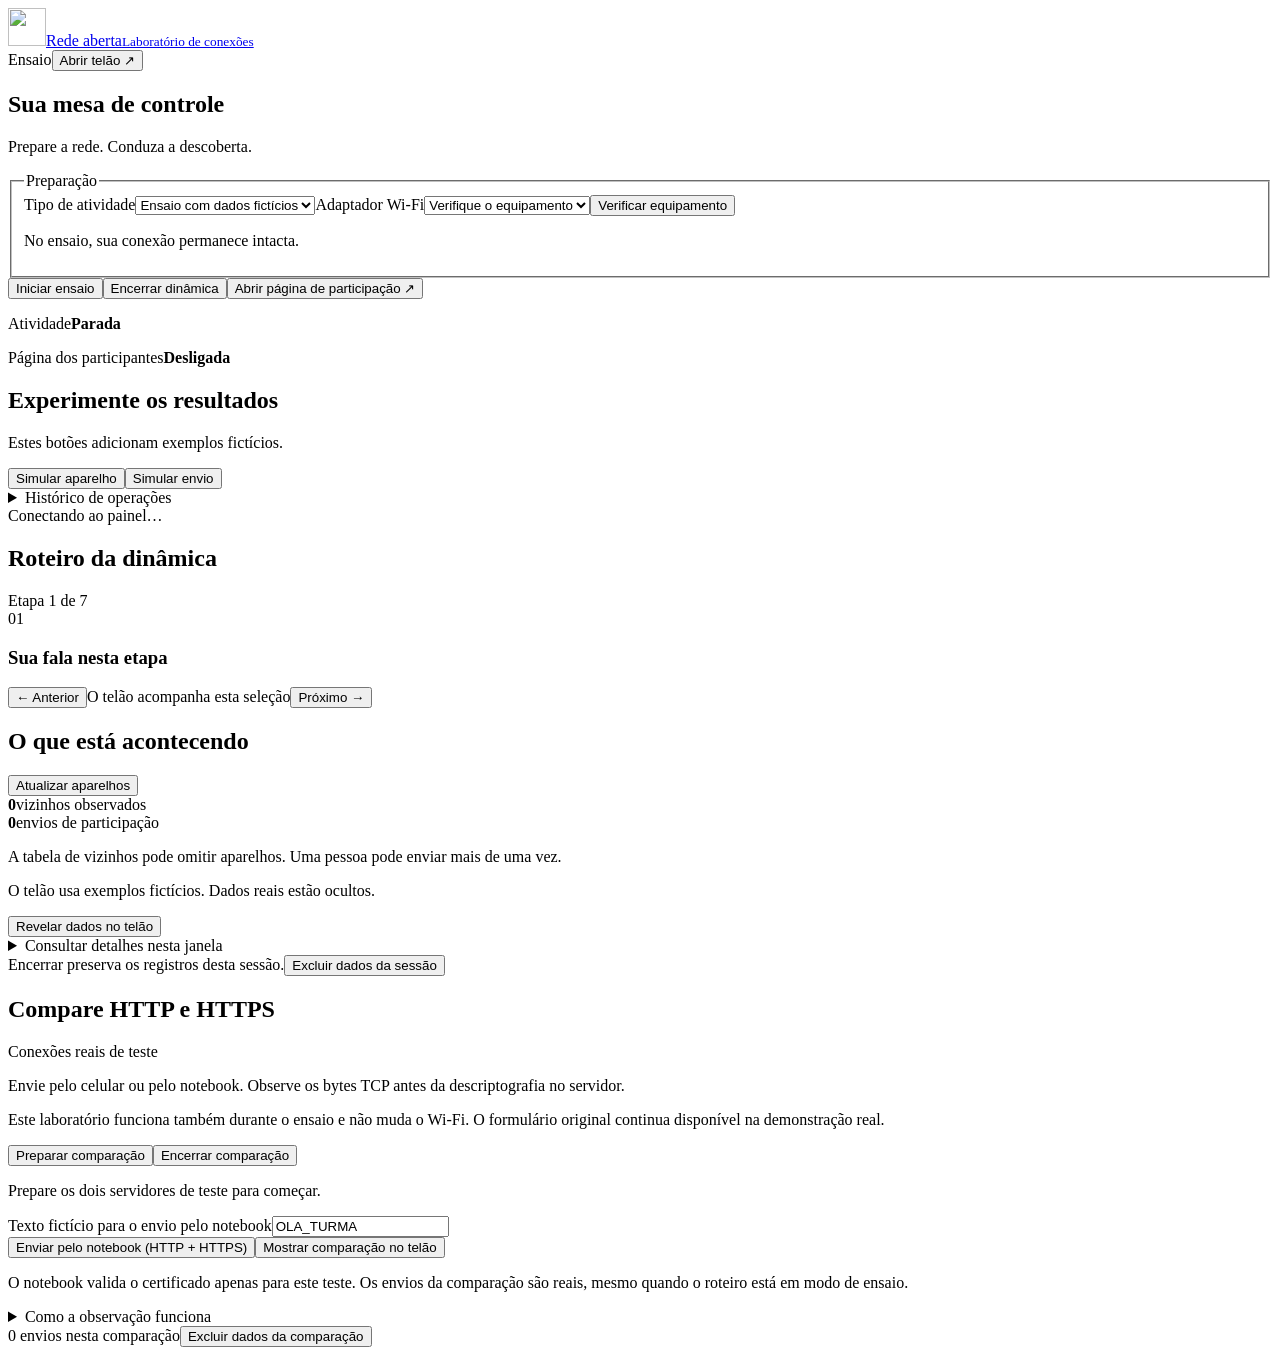
==== interface/index.html @ 5d965aa2 "Add open Wi-Fi demonstration app and HTTP/HTTPS comparison" ====
<!doctype html>
<html lang="pt-BR">
<head><meta charset="utf-8"><meta name="viewport" content="width=device-width,initial-scale=1"><title>Rede aberta — painel da equipe</title><link rel="icon" href="/icone.svg" type="image/svg+xml"><link rel="stylesheet" href="/estilo.css"><script src="/conteudo.js" defer></script><script src="/app.js" defer></script></head>
<body>
<header class="cabecalho"><a class="marca" href="/"><img src="/icone.svg" alt="" width="38" height="38"><span>Rede aberta<small>Laboratório de conexões</small></span></a><div class="cabecalho-acoes"><span id="badge" class="badge">Ensaio</span><button id="abrir-telao" class="primario">Abrir telão ↗</button></div></header>
<main class="painel">
  <aside class="operacao" aria-label="Controles da dinâmica">
    <h1>Sua mesa de controle</h1><p class="subtitulo">Prepare a rede. Conduza a descoberta.</p>
    <fieldset id="configuracao"><legend>Preparação</legend><label for="modo">Tipo de atividade</label><select id="modo"><option value="ensaio">Ensaio com dados fictícios</option><option value="real">Demonstração real</option></select><label for="interface">Adaptador Wi-Fi</label><select id="interface"><option value="">Verifique o equipamento</option></select><button data-acao="verificar" class="largo">Verificar equipamento</button><p class="ajuda">No ensaio, sua conexão permanece intacta.</p></fieldset>
    <div class="acoes-rede"><button id="iniciar" class="primario largo">Iniciar ensaio</button><button data-acao="encerrar" id="encerrar" class="largo">Encerrar dinâmica</button><button id="abrir-pagina" class="texto">Abrir página de participação ↗</button></div>
    <div class="status-lista"><p><span>Atividade</span><strong id="status-rede">Parada</strong></p><p><span>Página dos participantes</span><strong id="status-servidor">Desligada</strong></p></div>
    <div id="simulacao" class="simulacao"><h2>Experimente os resultados</h2><p>Estes botões adicionam exemplos fictícios.</p><button data-acao="simular_aparelho">Simular aparelho</button><button data-acao="simular_envio">Simular envio</button></div>
    <details class="historico"><summary>Histórico de operações</summary><ol id="eventos"></ol></details>
  </aside>
  <section class="conteudo-equipe">
    <div id="aviso-conexao" role="alert" hidden></div><div class="mensagem" id="mensagem" role="status" aria-live="polite">Conectando ao painel…</div><div class="erro" id="erro" role="alert" hidden></div>
    <section class="roteiro" aria-label="Roteiro da apresentação"><div class="titulo-secao"><h2>Roteiro da dinâmica</h2><span id="etapa-numero">Etapa 1 de 7</span></div><nav id="etapas" class="etapas" aria-label="Etapas"></nav><div class="previa"><span id="previa-numero" class="numero-etapa">01</span><div><h3 id="previa-titulo"></h3><p id="previa-resumo"></p></div></div><div class="notas"><h3>Sua fala nesta etapa</h3><p id="nota"></p></div><div class="navegacao"><button id="anterior">← Anterior</button><span>O telão acompanha esta seleção</span><button id="proximo" class="primario">Próximo →</button></div></section>
    <section class="resultados" aria-label="Resultados da sessão"><div class="titulo-secao"><h2>O que está acontecendo</h2><button data-acao="atualizar" id="atualizar">Atualizar aparelhos</button></div><div class="contadores"><div><strong id="observados">0</strong><span>vizinhos observados</span></div><div><strong id="envios">0</strong><span>envios de participação</span></div><p>A tabela de vizinhos pode omitir aparelhos. Uma pessoa pode enviar mais de uma vez.</p></div><div class="privacidade"><p id="privacidade-texto">O telão usa exemplos fictícios. Dados reais estão ocultos.</p><button id="revelar">Revelar dados no telão</button></div>
    <details id="detalhes-equipe"><summary>Consultar detalhes nesta janela</summary><p class="ajuda">Esta área contém dados da sessão. Confira qual janela está sendo projetada.</p><h3>Aparelhos observados</h3><div class="tabela-scroll"><table><thead><tr><th>IP</th><th>MAC</th><th>Estado</th></tr></thead><tbody id="vizinhos"></tbody></table></div><h3>Envios de participação</h3><p class="ajuda">Exibindo até os 100 envios mais recentes. Horários em UTC.</p><div class="tabela-scroll"><table><thead><tr><th>Horário</th><th>IP</th><th>Navegador</th><th>Apelido</th></tr></thead><tbody id="registros"></tbody></table></div><p id="arquivo" class="ajuda"></p></details>
    <div class="rodape-sessao"><span>Encerrar preserva os registros desta sessão.</span><button id="excluir" class="perigo texto">Excluir dados da sessão</button></div></section>
    <section class="laboratorio" aria-labelledby="titulo-comparacao">
      <div class="titulo-secao"><h2 id="titulo-comparacao">Compare HTTP e HTTPS</h2><span class="badge">Conexões reais de teste</span></div>
      <p>Envie pelo celular ou pelo notebook. Observe os bytes TCP antes da descriptografia no servidor.</p>
      <p class="ajuda">Este laboratório funciona também durante o ensaio e não muda o Wi-Fi. O formulário original continua disponível na demonstração real.</p>
      <div class="botoes-comparacao"><button data-acao="preparar_comparacao" class="primario" id="preparar-comparacao">Preparar comparação</button><button data-acao="encerrar_comparacao" id="encerrar-comparacao">Encerrar comparação</button></div>
      <p id="status-comparacao" role="status">Prepare os dois servidores de teste para começar.</p>
      <div class="enderecos-comparacao" id="enderecos-comparacao" hidden><p>HTTP: <a id="url-comparacao-http" target="_blank" rel="noopener"></a></p><p>HTTPS: <a id="url-comparacao-https" target="_blank" rel="noopener"></a></p><p class="ajuda">No celular, conecte-se à rede da atividade e abra o endereço HTTP. A página oferece o certificado e o link HTTPS. No HTTPS é necessário confiar no certificado do laboratório; veja o tutorial antes da apresentação.</p><details><summary>Certificado de laboratório</summary><p class="ajuda">Confira a impressão SHA-256 antes de instalar o certificado no aparelho de demonstração. Remova-o após a atividade.</p><code id="fingerprint"></code></details></div>
      <label for="mensagem-notebook">Texto fictício para o envio pelo notebook</label><input type="text" id="mensagem-notebook" maxlength="80" value="OLA_TURMA" autocomplete="off">
      <div class="botoes-comparacao"><button id="enviar-notebook" class="primario">Enviar pelo notebook (HTTP + HTTPS)</button><button id="projetar-comparacao">Mostrar comparação no telão</button></div>
      <p class="ajuda">O notebook valida o certificado apenas para este teste. Os envios da comparação são reais, mesmo quando o roteiro está em modo de ensaio.</p>
      <div id="resultados-comparacao" class="quadros-comparacao"></div>
      <details><summary>Como a observação funciona</summary><p class="ajuda">Duas pontes TCP encaminham exclusivamente para nossos servidores locais HTTP e HTTPS. Os bytes são observados antes da descriptografia TLS; não há captura de tráfego de outros sites. Somente envios com concordância são gravados. Cada envio guarda até 64 KiB do fluxo recebido, com limite de 100 envios por comparação.</p><p class="ajuda">Os arquivos .bin guardam bytes de fluxo TCP, sem cabeçalhos IP/TCP: não são arquivos PCAP. Os dados ficam em dados/comparacoes/ e os detalhes do telão dependem de confirmação.</p></details>
      <div class="rodape-sessao"><span id="total-comparacao">0 envios nesta comparação</span><button id="excluir-comparacao" class="perigo texto">Excluir dados da comparação</button></div>
    </section>

  </section>
</main>
<dialog id="confirmacao"><form method="dialog"><h2 id="confirmacao-titulo"></h2><p id="confirmacao-texto"></p><div class="dialogo-acoes"><button value="cancelar">Cancelar</button><button value="confirmar" class="primario">Confirmar</button></div></form></dialog>
</body></html>
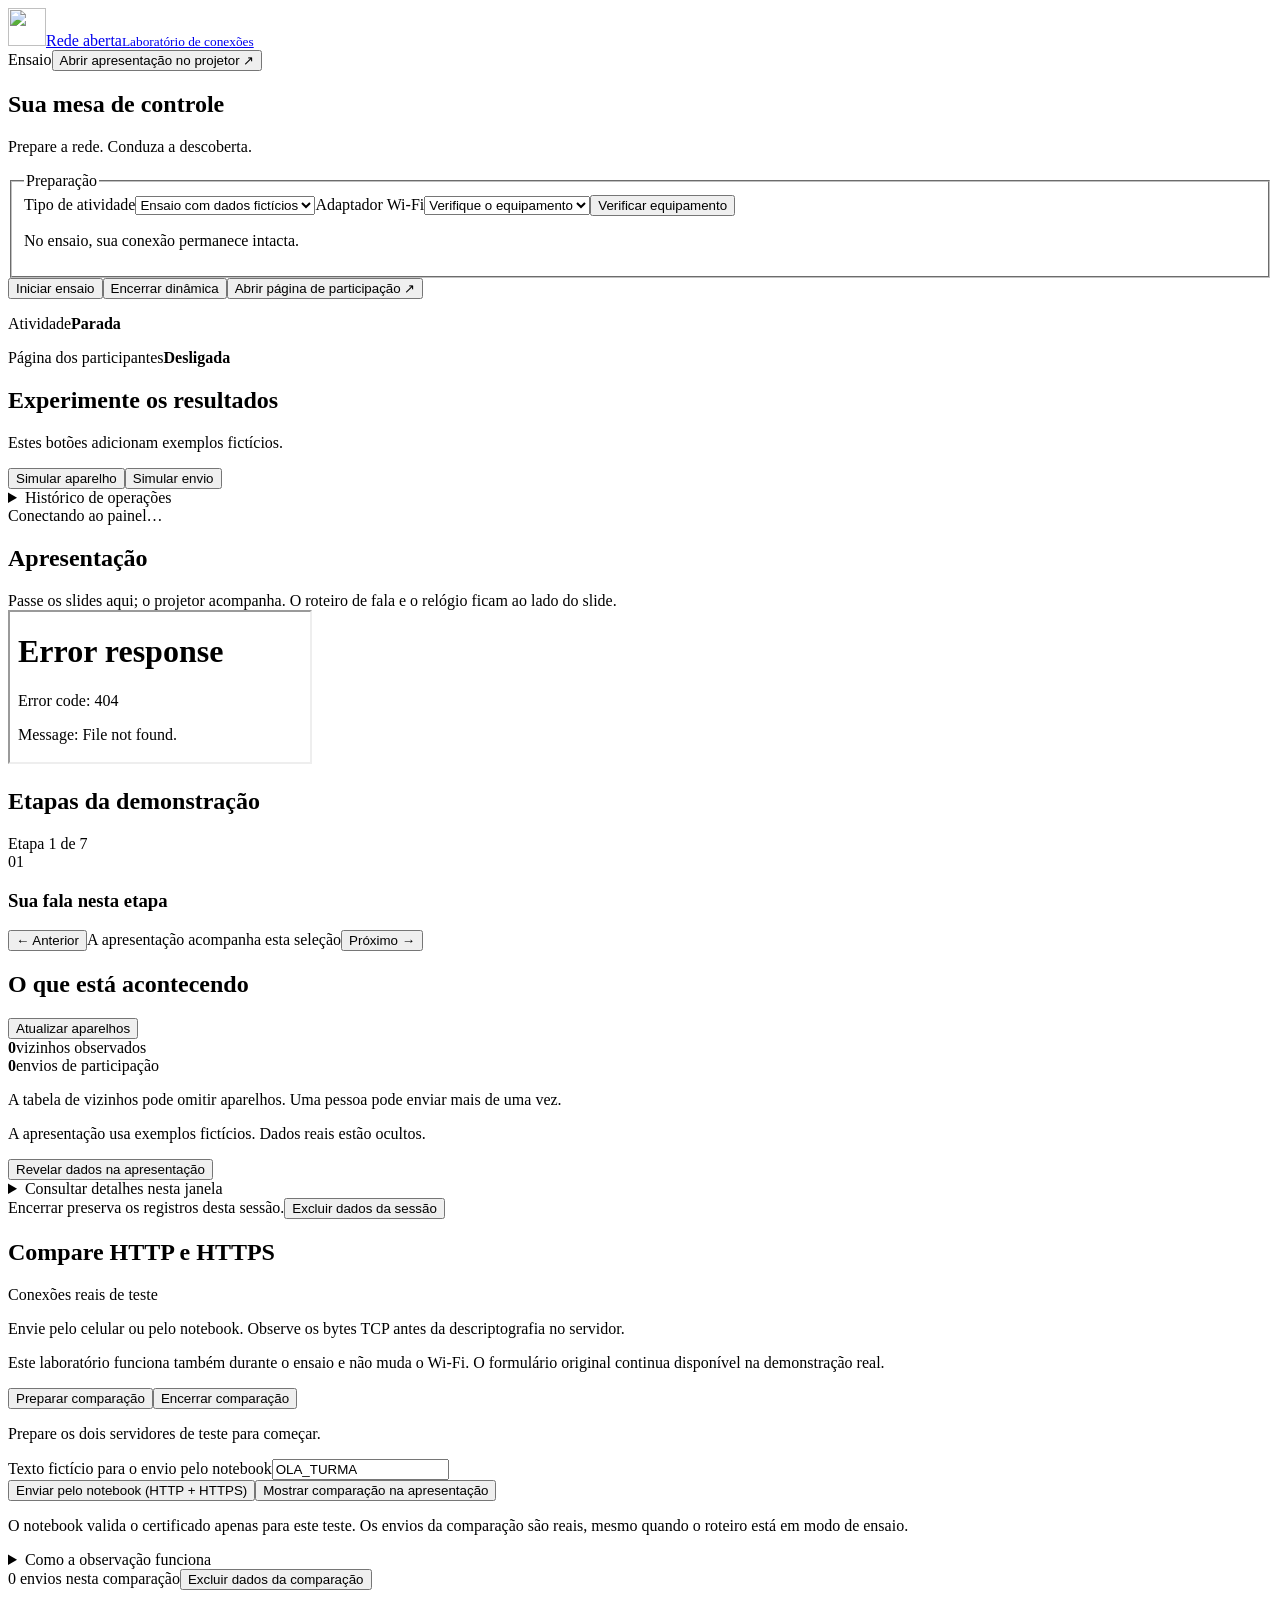
==== commit 02f1eb72: "Put the presenter view in the team panel and rename telão to apresentação in the UI" ====
--- a/interface/index.html
+++ b/interface/index.html
@@ -2,7 +2,7 @@
 <html lang="pt-BR">
 <head><meta charset="utf-8"><meta name="viewport" content="width=device-width,initial-scale=1"><title>Rede aberta — painel da equipe</title><link rel="icon" href="/icone.svg" type="image/svg+xml"><link rel="stylesheet" href="/estilo.css"><script src="/conteudo.js" defer></script><script src="/app.js" defer></script></head>
 <body>
-<header class="cabecalho"><a class="marca" href="/"><img src="/icone.svg" alt="" width="38" height="38"><span>Rede aberta<small>Laboratório de conexões</small></span></a><div class="cabecalho-acoes"><span id="badge" class="badge">Ensaio</span><button id="abrir-telao" class="primario">Abrir telão ↗</button></div></header>
+<header class="cabecalho"><a class="marca" href="/"><img src="/icone.svg" alt="" width="38" height="38"><span>Rede aberta<small>Laboratório de conexões</small></span></a><div class="cabecalho-acoes"><span id="badge" class="badge">Ensaio</span><button id="abrir-telao" class="primario">Abrir apresentação no projetor ↗</button></div></header>
 <main class="painel">
   <aside class="operacao" aria-label="Controles da dinâmica">
     <h1>Sua mesa de controle</h1><p class="subtitulo">Prepare a rede. Conduza a descoberta.</p>
@@ -13,9 +13,9 @@
     <details class="historico"><summary>Histórico de operações</summary><ol id="eventos"></ol></details>
   </aside>
   <section class="conteudo-equipe">
-    <div id="aviso-conexao" role="alert" hidden></div><div class="mensagem" id="mensagem" role="status" aria-live="polite">Conectando ao painel…</div><div class="erro" id="erro" role="alert" hidden></div>
-    <section class="roteiro" aria-label="Roteiro da apresentação"><div class="titulo-secao"><h2>Roteiro da dinâmica</h2><span id="etapa-numero">Etapa 1 de 7</span></div><nav id="etapas" class="etapas" aria-label="Etapas"></nav><div class="previa"><span id="previa-numero" class="numero-etapa">01</span><div><h3 id="previa-titulo"></h3><p id="previa-resumo"></p></div></div><div class="notas"><h3>Sua fala nesta etapa</h3><p id="nota"></p></div><div class="navegacao"><button id="anterior">← Anterior</button><span>O telão acompanha esta seleção</span><button id="proximo" class="primario">Próximo →</button></div></section>
-    <section class="resultados" aria-label="Resultados da sessão"><div class="titulo-secao"><h2>O que está acontecendo</h2><button data-acao="atualizar" id="atualizar">Atualizar aparelhos</button></div><div class="contadores"><div><strong id="observados">0</strong><span>vizinhos observados</span></div><div><strong id="envios">0</strong><span>envios de participação</span></div><p>A tabela de vizinhos pode omitir aparelhos. Uma pessoa pode enviar mais de uma vez.</p></div><div class="privacidade"><p id="privacidade-texto">O telão usa exemplos fictícios. Dados reais estão ocultos.</p><button id="revelar">Revelar dados no telão</button></div>
+    <div id="aviso-conexao" role="alert" hidden></div><div class="mensagem" id="mensagem" role="status" aria-live="polite">Conectando ao painel…</div><div class="erro" id="erro" role="alert" hidden></div><section class="apresentacao-equipe" aria-label="Apresentação"><div class="titulo-secao"><h2>Apresentação</h2><span>Passe os slides aqui; o projetor acompanha. O roteiro de fala e o relógio ficam ao lado do slide.</span></div><iframe id="palestrante" name="palestrante-inclusao" src="/apresentacao" title="Apresentação com o roteiro do palestrante"></iframe></section>
+    <section class="roteiro" aria-label="Roteiro da apresentação"><div class="titulo-secao"><h2>Etapas da demonstração</h2><span id="etapa-numero">Etapa 1 de 7</span></div><nav id="etapas" class="etapas" aria-label="Etapas"></nav><div class="previa"><span id="previa-numero" class="numero-etapa">01</span><div><h3 id="previa-titulo"></h3><p id="previa-resumo"></p></div></div><div class="notas"><h3>Sua fala nesta etapa</h3><p id="nota"></p></div><div class="navegacao"><button id="anterior">← Anterior</button><span>A apresentação acompanha esta seleção</span><button id="proximo" class="primario">Próximo →</button></div></section>
+    <section class="resultados" aria-label="Resultados da sessão"><div class="titulo-secao"><h2>O que está acontecendo</h2><button data-acao="atualizar" id="atualizar">Atualizar aparelhos</button></div><div class="contadores"><div><strong id="observados">0</strong><span>vizinhos observados</span></div><div><strong id="envios">0</strong><span>envios de participação</span></div><p>A tabela de vizinhos pode omitir aparelhos. Uma pessoa pode enviar mais de uma vez.</p></div><div class="privacidade"><p id="privacidade-texto">A apresentação usa exemplos fictícios. Dados reais estão ocultos.</p><button id="revelar">Revelar dados na apresentação</button></div>
     <details id="detalhes-equipe"><summary>Consultar detalhes nesta janela</summary><p class="ajuda">Esta área contém dados da sessão. Confira qual janela está sendo projetada.</p><h3>Aparelhos observados</h3><div class="tabela-scroll"><table><thead><tr><th>IP</th><th>MAC</th><th>Estado</th></tr></thead><tbody id="vizinhos"></tbody></table></div><h3>Envios de participação</h3><p class="ajuda">Exibindo até os 100 envios mais recentes. Horários em UTC.</p><div class="tabela-scroll"><table><thead><tr><th>Horário</th><th>IP</th><th>Navegador</th><th>Apelido</th></tr></thead><tbody id="registros"></tbody></table></div><p id="arquivo" class="ajuda"></p></details>
     <div class="rodape-sessao"><span>Encerrar preserva os registros desta sessão.</span><button id="excluir" class="perigo texto">Excluir dados da sessão</button></div></section>
     <section class="laboratorio" aria-labelledby="titulo-comparacao">
@@ -26,10 +26,10 @@
       <p id="status-comparacao" role="status">Prepare os dois servidores de teste para começar.</p>
       <div class="enderecos-comparacao" id="enderecos-comparacao" hidden><p>HTTP: <a id="url-comparacao-http" target="_blank" rel="noopener"></a></p><p>HTTPS: <a id="url-comparacao-https" target="_blank" rel="noopener"></a></p><p class="ajuda">No celular, conecte-se à rede da atividade e abra o endereço HTTP. A página oferece o certificado e o link HTTPS. No HTTPS é necessário confiar no certificado do laboratório; veja o tutorial antes da apresentação.</p><details><summary>Certificado de laboratório</summary><p class="ajuda">Confira a impressão SHA-256 antes de instalar o certificado no aparelho de demonstração. Remova-o após a atividade.</p><code id="fingerprint"></code></details></div>
       <label for="mensagem-notebook">Texto fictício para o envio pelo notebook</label><input type="text" id="mensagem-notebook" maxlength="80" value="OLA_TURMA" autocomplete="off">
-      <div class="botoes-comparacao"><button id="enviar-notebook" class="primario">Enviar pelo notebook (HTTP + HTTPS)</button><button id="projetar-comparacao">Mostrar comparação no telão</button></div>
+      <div class="botoes-comparacao"><button id="enviar-notebook" class="primario">Enviar pelo notebook (HTTP + HTTPS)</button><button id="projetar-comparacao">Mostrar comparação na apresentação</button></div>
       <p class="ajuda">O notebook valida o certificado apenas para este teste. Os envios da comparação são reais, mesmo quando o roteiro está em modo de ensaio.</p>
       <div id="resultados-comparacao" class="quadros-comparacao"></div>
-      <details><summary>Como a observação funciona</summary><p class="ajuda">Duas pontes TCP encaminham exclusivamente para nossos servidores locais HTTP e HTTPS. Os bytes são observados antes da descriptografia TLS; não há captura de tráfego de outros sites. Somente envios com concordância são gravados. Cada envio guarda até 64 KiB do fluxo recebido, com limite de 100 envios por comparação.</p><p class="ajuda">Os arquivos .bin guardam bytes de fluxo TCP, sem cabeçalhos IP/TCP: não são arquivos PCAP. Os dados ficam em dados/comparacoes/ e os detalhes do telão dependem de confirmação.</p></details>
+      <details><summary>Como a observação funciona</summary><p class="ajuda">Duas pontes TCP encaminham exclusivamente para nossos servidores locais HTTP e HTTPS. Os bytes são observados antes da descriptografia TLS; não há captura de tráfego de outros sites. Somente envios com concordância são gravados. Cada envio guarda até 64 KiB do fluxo recebido, com limite de 100 envios por comparação.</p><p class="ajuda">Os arquivos .bin guardam bytes de fluxo TCP, sem cabeçalhos IP/TCP: não são arquivos PCAP. Os dados ficam em dados/comparacoes/ e os detalhes na apresentação dependem de confirmação.</p></details>
       <div class="rodape-sessao"><span id="total-comparacao">0 envios nesta comparação</span><button id="excluir-comparacao" class="perigo texto">Excluir dados da comparação</button></div>
     </section>
 
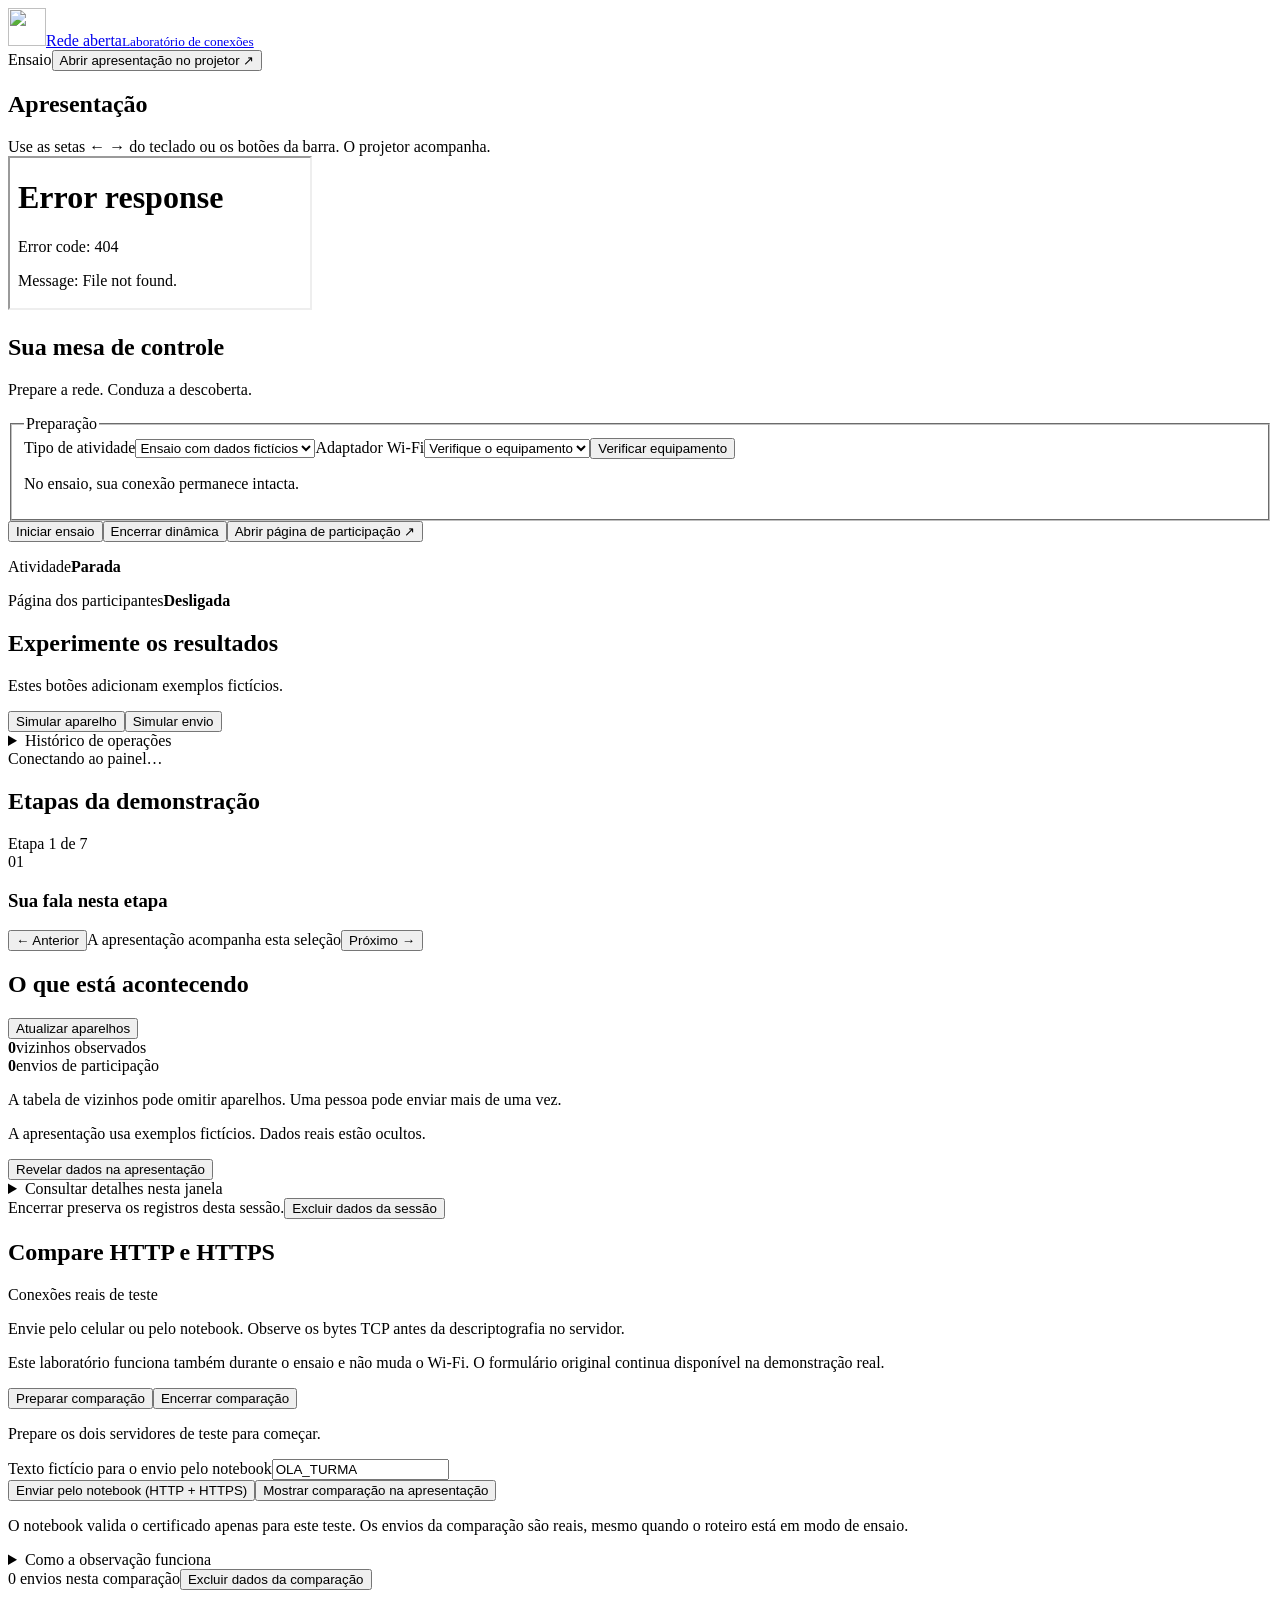
==== commit 0db4e18a: "Make the panel presenter view readable: full-width band, top navigation bar, larger script, arrow ke" ====
--- a/interface/index.html
+++ b/interface/index.html
@@ -3,7 +3,7 @@
 <head><meta charset="utf-8"><meta name="viewport" content="width=device-width,initial-scale=1"><title>Rede aberta — painel da equipe</title><link rel="icon" href="/icone.svg" type="image/svg+xml"><link rel="stylesheet" href="/estilo.css"><script src="/conteudo.js" defer></script><script src="/app.js" defer></script></head>
 <body>
 <header class="cabecalho"><a class="marca" href="/"><img src="/icone.svg" alt="" width="38" height="38"><span>Rede aberta<small>Laboratório de conexões</small></span></a><div class="cabecalho-acoes"><span id="badge" class="badge">Ensaio</span><button id="abrir-telao" class="primario">Abrir apresentação no projetor ↗</button></div></header>
-<main class="painel">
+<div class="apresentacao-faixa"><section class="apresentacao-equipe" aria-label="Apresentação"><div class="titulo-secao"><h2>Apresentação</h2><span>Use as setas ← → do teclado ou os botões da barra. O projetor acompanha.</span></div><iframe id="palestrante" name="palestrante-inclusao" src="/apresentacao" title="Apresentação com o roteiro do palestrante"></iframe></section></div><main class="painel">
   <aside class="operacao" aria-label="Controles da dinâmica">
     <h1>Sua mesa de controle</h1><p class="subtitulo">Prepare a rede. Conduza a descoberta.</p>
     <fieldset id="configuracao"><legend>Preparação</legend><label for="modo">Tipo de atividade</label><select id="modo"><option value="ensaio">Ensaio com dados fictícios</option><option value="real">Demonstração real</option></select><label for="interface">Adaptador Wi-Fi</label><select id="interface"><option value="">Verifique o equipamento</option></select><button data-acao="verificar" class="largo">Verificar equipamento</button><p class="ajuda">No ensaio, sua conexão permanece intacta.</p></fieldset>
@@ -13,7 +13,7 @@
     <details class="historico"><summary>Histórico de operações</summary><ol id="eventos"></ol></details>
   </aside>
   <section class="conteudo-equipe">
-    <div id="aviso-conexao" role="alert" hidden></div><div class="mensagem" id="mensagem" role="status" aria-live="polite">Conectando ao painel…</div><div class="erro" id="erro" role="alert" hidden></div><section class="apresentacao-equipe" aria-label="Apresentação"><div class="titulo-secao"><h2>Apresentação</h2><span>Passe os slides aqui; o projetor acompanha. O roteiro de fala e o relógio ficam ao lado do slide.</span></div><iframe id="palestrante" name="palestrante-inclusao" src="/apresentacao" title="Apresentação com o roteiro do palestrante"></iframe></section>
+    <div id="aviso-conexao" role="alert" hidden></div><div class="mensagem" id="mensagem" role="status" aria-live="polite">Conectando ao painel…</div><div class="erro" id="erro" role="alert" hidden></div>
     <section class="roteiro" aria-label="Roteiro da apresentação"><div class="titulo-secao"><h2>Etapas da demonstração</h2><span id="etapa-numero">Etapa 1 de 7</span></div><nav id="etapas" class="etapas" aria-label="Etapas"></nav><div class="previa"><span id="previa-numero" class="numero-etapa">01</span><div><h3 id="previa-titulo"></h3><p id="previa-resumo"></p></div></div><div class="notas"><h3>Sua fala nesta etapa</h3><p id="nota"></p></div><div class="navegacao"><button id="anterior">← Anterior</button><span>A apresentação acompanha esta seleção</span><button id="proximo" class="primario">Próximo →</button></div></section>
     <section class="resultados" aria-label="Resultados da sessão"><div class="titulo-secao"><h2>O que está acontecendo</h2><button data-acao="atualizar" id="atualizar">Atualizar aparelhos</button></div><div class="contadores"><div><strong id="observados">0</strong><span>vizinhos observados</span></div><div><strong id="envios">0</strong><span>envios de participação</span></div><p>A tabela de vizinhos pode omitir aparelhos. Uma pessoa pode enviar mais de uma vez.</p></div><div class="privacidade"><p id="privacidade-texto">A apresentação usa exemplos fictícios. Dados reais estão ocultos.</p><button id="revelar">Revelar dados na apresentação</button></div>
     <details id="detalhes-equipe"><summary>Consultar detalhes nesta janela</summary><p class="ajuda">Esta área contém dados da sessão. Confira qual janela está sendo projetada.</p><h3>Aparelhos observados</h3><div class="tabela-scroll"><table><thead><tr><th>IP</th><th>MAC</th><th>Estado</th></tr></thead><tbody id="vizinhos"></tbody></table></div><h3>Envios de participação</h3><p class="ajuda">Exibindo até os 100 envios mais recentes. Horários em UTC.</p><div class="tabela-scroll"><table><thead><tr><th>Horário</th><th>IP</th><th>Navegador</th><th>Apelido</th></tr></thead><tbody id="registros"></tbody></table></div><p id="arquivo" class="ajuda"></p></details>
